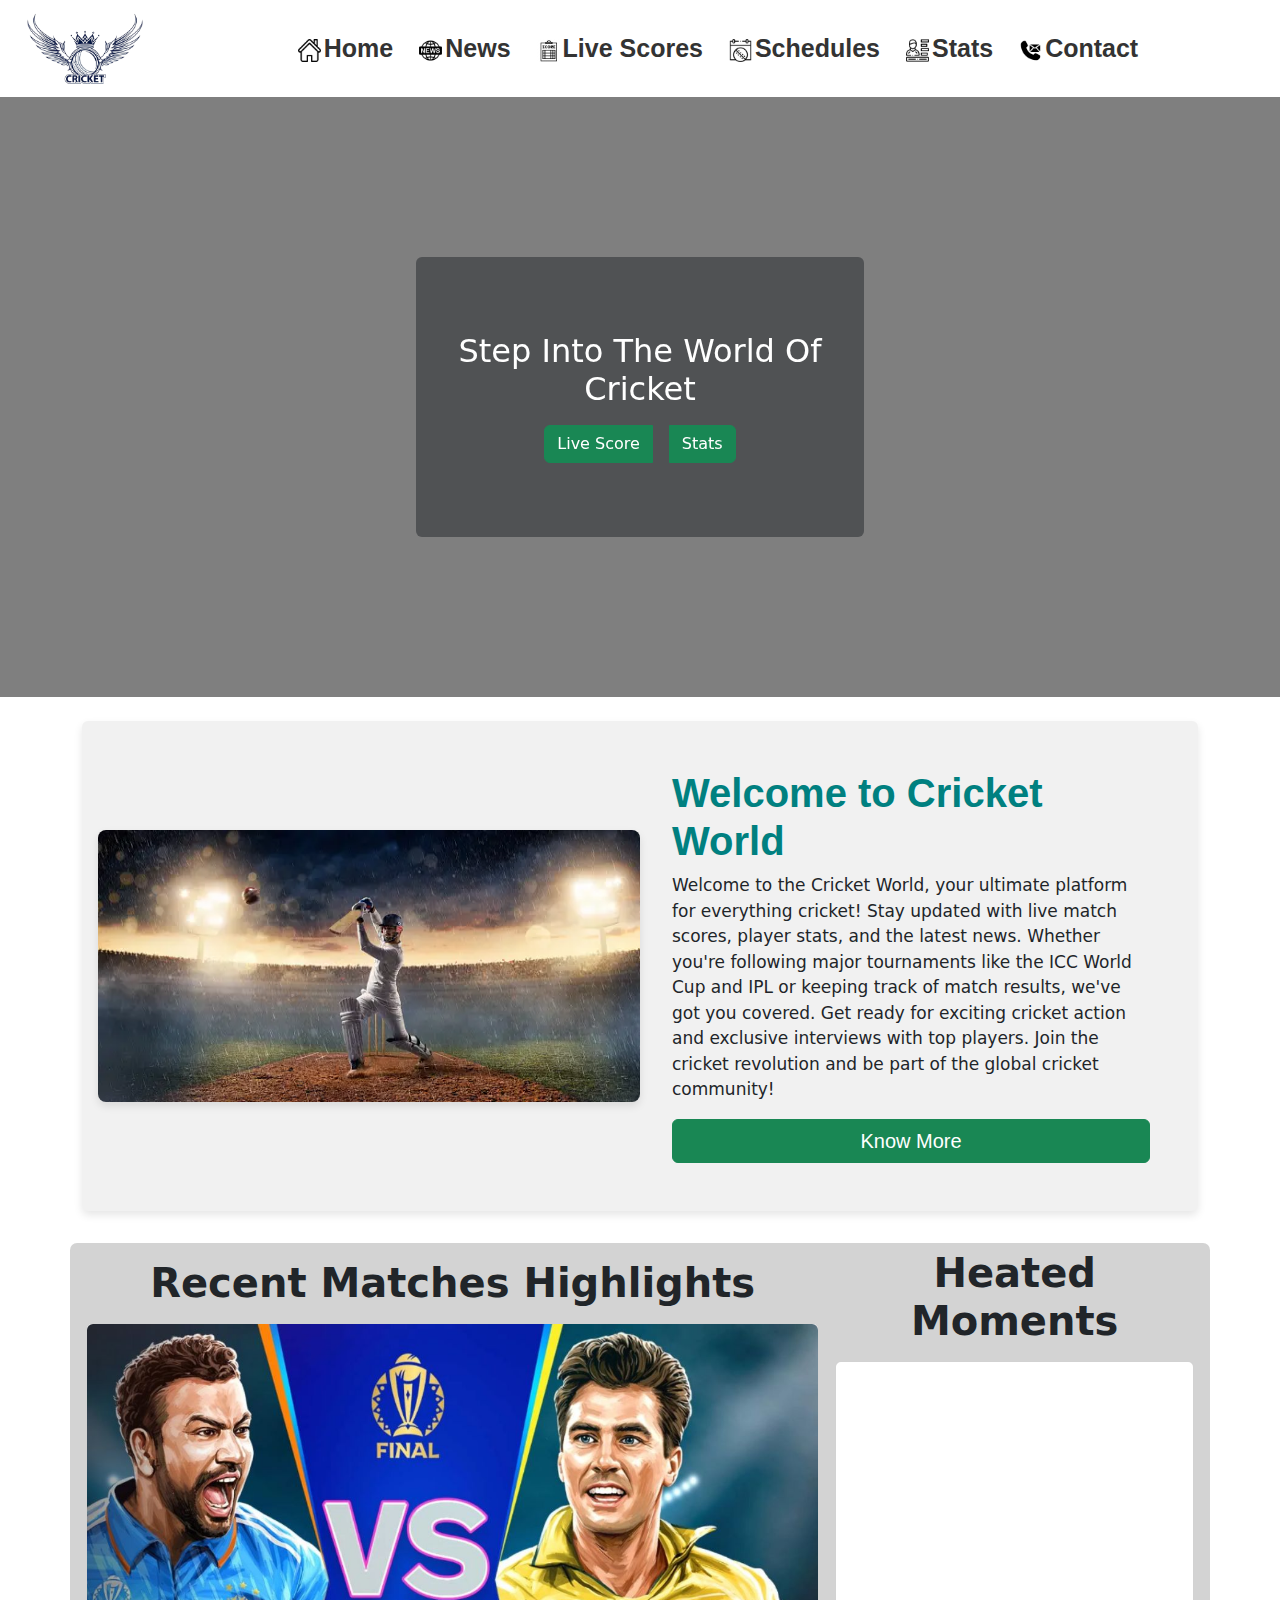
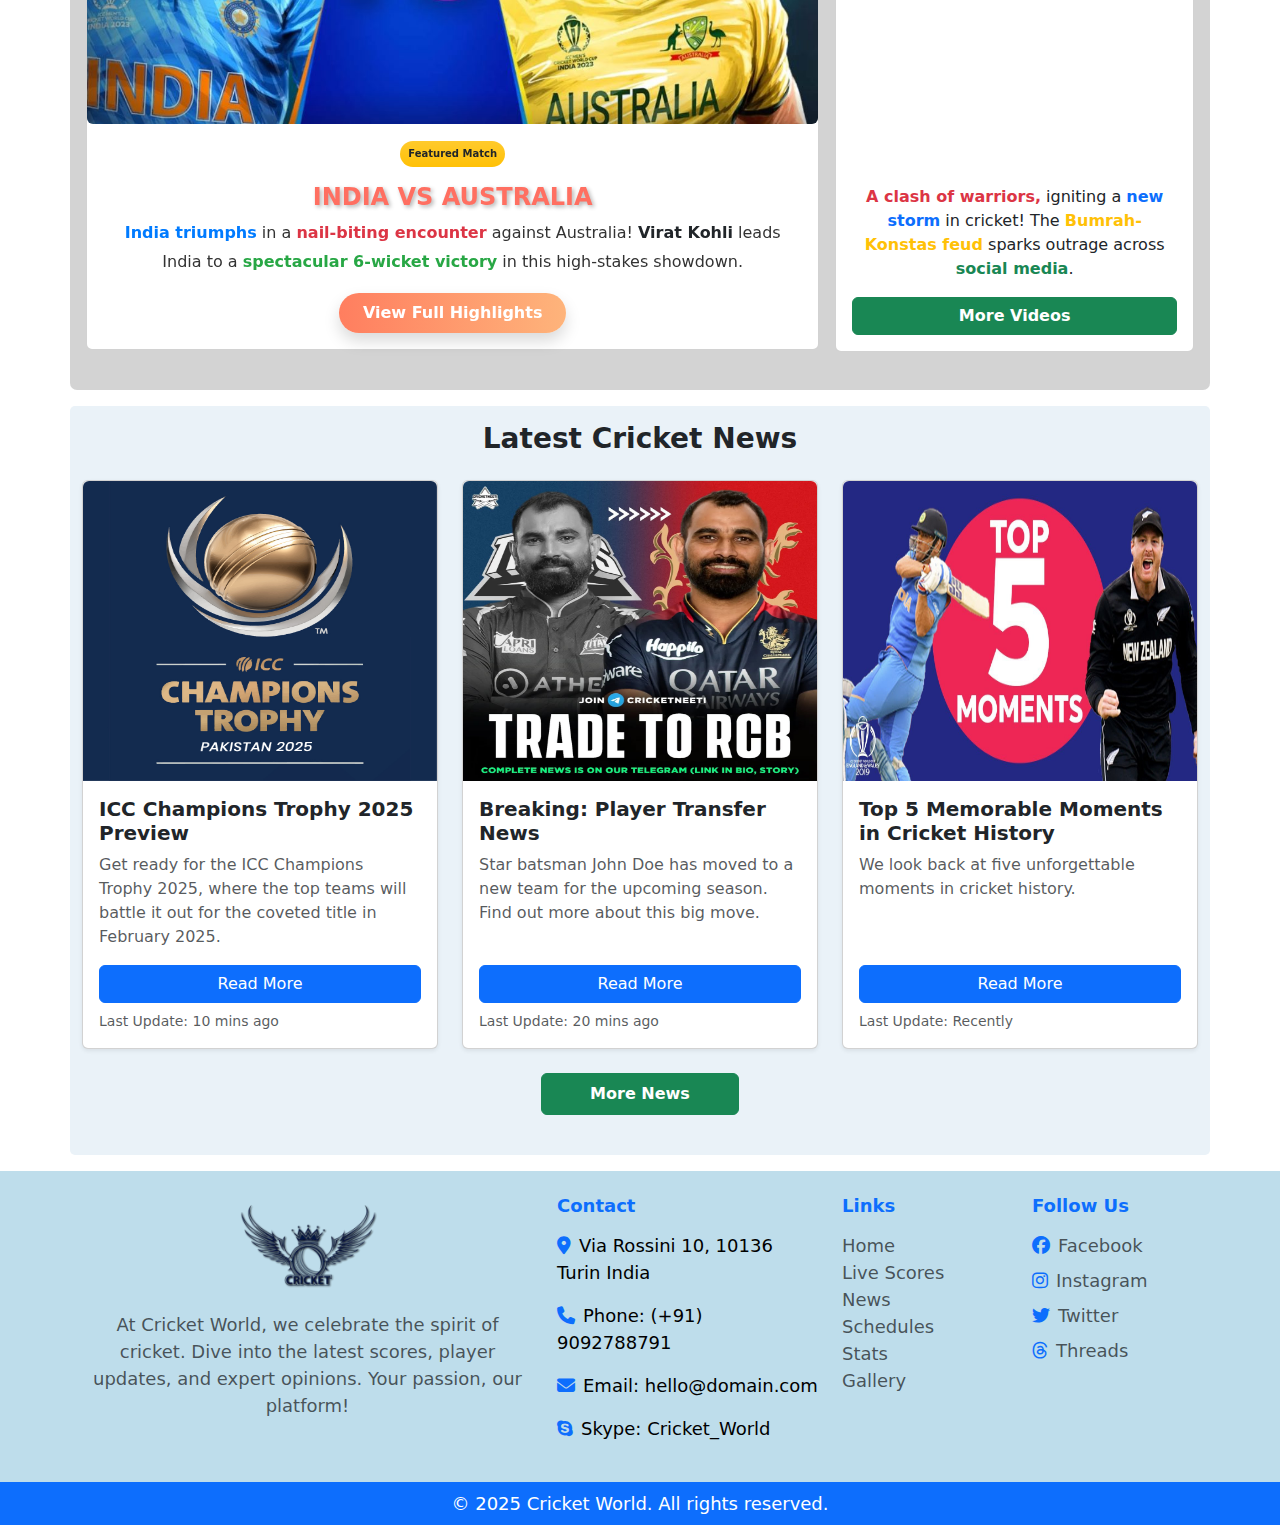
==== index.html @ 3b0625f8 "first commit" ====
<!DOCTYPE html>
<html lang="en">
<head>
    <meta charset="UTF-8">
    <meta name="viewport" content="width=device-width, initial-scale=1.0">
    <title>Cricket World</title>
    <link href="https://cdn.jsdelivr.net/npm/bootstrap@5.3.3/dist/css/bootstrap.min.css" rel="stylesheet" integrity="sha384-QWTKZyjpPEjISv5WaRU9OFeRpok6YctnYmDr5pNlyT2bRjXh0JMhjY6hW+ALEwIH" crossorigin="anonymous">
    <link rel="stylesheet" href="https://cdnjs.cloudflare.com/ajax/libs/font-awesome/6.7.2/css/all.min.css" integrity="sha512-Evv84Mr4kqVGRNSgIGL/F/aIDqQb7xQ2vcrdIwxfjThSH8CSR7PBEakCr51Ck+w+/U6swU2Im1vVX0SVk9ABhg==" crossorigin="anonymous" referrerpolicy="no-referrer" />
    <link rel="stylesheet" href="style.css">
</head>
<body>
    <!-- Navbar -->
    <nav class="navbar navbar-expand-lg">
        <a href="#" class="navbar-brand">
            <img src="images/logo.png" alt="Logo">
        </a>
        <button class="navbar-toggler me-4" data-bs-toggle="collapse" data-bs-target="#navigation">
            <span class="navbar-toggler-icon"></span>
        </button>

        <div class="collapse navbar-collapse" id="navigation">
            <ul class="navbar-nav mx-auto d-flex align-items-center">
                <li class="nav-item">
                    <a href="#home" class="nav-link">
                        <img src="images/home.png" alt="">Home
                    </a>
                </li>
                <li class="nav-item">
                    <a href="#latest-news" class="nav-link">
                        <img src="images/newslogo.png" alt="">News
                    </a>
                </li>
                <li class="nav-item">
                    <a href="#livescore" class="nav-link" data-bs-toggle="modal">
                        <img src="images/scorelogo.webp" alt="">Live Scores
                    </a>
                </li>
                <li class="nav-item">
                    <a href="more-news.html#schedule" class="nav-link">
                        <img src="images/schedule.png" alt="">Schedules
                    </a>
                </li>
                <li class="nav-item">
                    <a href="more-news.html#stats" class="nav-link">
                        <img src="images/player.png" alt="">Stats
                    </a>
                </li>
                <li class="nav-item">
                    <a href="contact.html" class="nav-link">
                        <img src="images/contact.webp" alt="">Contact
                    </a>
                </li>
            </ul>
        </div>
    </nav>
    <!-- Navbar End Here -->

    <!-- Laptop Carousel -->
    <div id="cricketCarousel" class="carousel slide d-none d-md-block car1" data-bs-ride="carousel">
        <div class="carousel-inner">
            <!-- Video Slide 1 -->
            <div class="carousel-item active">
                <video class="d-block w-100" autoplay loop muted>
                    <source src="images/cricket.mp4" type="video/mp4">
                    Your browser does not support the video tag.
                </video>
            </div>
            <!-- Image Slide 2 -->
            <div class="carousel-item">
                <img src="images/cricket2.jpg" alt="Cricket Action" class="d-block w-100">
            </div>
            <!-- Video Slide 3 -->
            <div class="carousel-item">
                <video class="d-block w-100" autoplay loop muted>
                    <source src="images/cricket2.mp4" type="video/mp4">
                    Your browser does not support the video tag.
                </video>
            </div>
        </div>
    
        <!-- Caption Section -->
        <div class="carousel-caption d-flex flex-column justify-content-center align-items-center bg-opacity-50 bg-dark text-white p-3 rounded">
            <h2 class="mb-3">Step Into The World Of Cricket</h2>
            <div class="btn-group">
                <a href="#livescore" class="btn btn-success mx-2" data-bs-toggle="modal">Live Score</a>
                <a href="more-news.html#stats" class="btn btn-success mx-2">Stats</a>
            </div>
        </div>
    </div>
    <!-- End of Laptop Carousel -->
    

    <!-- mobile carousel -->
    <div class="carousel slide car2 d-md-none" data-bs-ride="carousel">
        <div class="carousel-inner">
            <div class="carousel-item active">
                <img src="images/pexels-aalekh-deval-61079251-9153468.jpg" class="d-block w-100" alt="">
            </div>
            <div class="carousel-item">
                <img src="images/mc.webp" class="d-block w-100" alt="">
            </div>
            <div class="carousel-item">
                <img src="images/pexels-jurie-maree-3665535-5519470.jpg" class="d-block w-100" alt="">
            </div>
        </div>
        <div class="carousel-caption d-flex flex-column justify-content-center align-items-center bg2 text-center p-3">
            <p class="fs-6 fw-bold">Step Into The World Of Cricket</p>
            <div class="btns d-flex flex-column gap-2">
                <a href="#livescore" class="btn btn-success w-100" data-bs-toggle="modal">Live Score</a>
                <a href="more-news.html#stats" class="btn btn-success w-100">Stats</a>
            </div>
        </div>
    </div>
    <!-- mobile carousel end here -->

    
    <!-- Home Section -->
    <section id="home" class="container py-3 home">
        <div class="card my-2 p-3">
            <div class="row g-0 align-items-center">

                <div class="col-lg-6 col-md-12 col-sm-12">
                    <img src="images/home.webp" class="img-fluid home-image card-img h-100" alt="Cricket Intro">
                </div>

                <div class="col-lg-6 col-md-12 col-sm-12 d-flex flex-column justify-content-between p-3">
                    <div class="card-body">
                        <h2 class="home-title text-center text-md-start">Welcome to Cricket World</h2>
                        <p class="home-description text-center text-md-start">
                            Welcome to the Cricket World, your ultimate platform for everything cricket! Stay updated with live match scores, player stats, and the latest news. Whether you're following major tournaments like the ICC World Cup and IPL or keeping track of match results, we've got you covered. Get ready for exciting cricket action and exclusive interviews with top players. Join the cricket revolution and be part of the global cricket community!
                        </p>
                        <a href="#live-scores" class="btn btn-success home-btn w-100 w-md-auto mt-3 mt-md-0">Know More</a>
                    </div>
                </div>
            </div>
        </div>
    </section>
    
    <section class="container my-2 p-3 high">
        <div class="row g-3">
            <!-- Carousel Section -->
            <div class="col-lg-8 col-md-7 col-sm-12">
                <h1 class="text-center fw-bold mb-3">Recent Matches Highlights</h1>
                <div id="recentMatchesCarousel" class="carousel slide" data-bs-ride="carousel">
                    <div class="carousel-inner">
                        <div class="carousel-item active">
                            <div class="card mb-4">
                                <div class="video-thumbnail">
                                    <img src="images/indvsaus.jpg" alt="India vs Australia" class="img-fluid card-img-top rounded">
                                </div>
                                <div class="card-body text-center position-relative">
                                    <span class="badge bg-gradient bg-warning text-dark p-2 rounded-pill mb-3 animate-badge">
                                        Featured Match
                                    </span>
                                    <h5 class="card-title fw-bold text-uppercase" 
                                        style="color: #ff6f61; text-shadow: 2px 2px 4px rgba(0,0,0,0.3); font-size: 1.5rem;">
                                        India vs Australia
                                    </h5>
                                    <p class="card-text" style="line-height: 1.8; font-size: 1rem; color: #333;">
                                        <span class="fw-bold" style="color: #007bff;">India triumphs</span> in a 
                                        <span class="text-danger fw-bold">nail-biting encounter</span> against Australia! 
                                        <span class="text-dark fw-bold">Virat Kohli</span> leads India to a 
                                        <span style="color: #28a745; font-weight: bold;">spectacular 6-wicket victory</span> in this high-stakes showdown.
                                    </p>
                                    <a href="#highlight" 
                                       class="btn text-white fw-bold rounded-pill px-4 py-2 shadow animate-button"
                                       style="background: linear-gradient(90deg, #ff7e5f, #feb47b); border: none; font-size: 1rem;">
                                        View Full Highlights
                                    </a>
                                </div>
                            </div>
                        </div>

                        <div class="carousel-item">
                            <div class="card mb-4">
                                <div class="video-thumbnail">
                                    <img src="images/pakvseng.jpg" alt="England vs Pakistan" class="img-fluid card-img-top rounded">
                                </div>
                                <div class="card-body text-center position-relative">
                                    <span class="badge bg-gradient bg-info text-dark p-2 rounded-pill mb-3 animate-badge">
                                        Match Highlight
                                    </span>
                                    <h5 class="card-title fw-bold text-uppercase" 
                                        style="color: #4b79a1; text-shadow: 2px 2px 4px rgba(0,0,0,0.3); font-size: 1.5rem;">
                                        England vs Pakistan
                                    </h5>
                                    <p class="card-text" style="line-height: 1.8; font-size: 1rem; color: #333;">
                                        <span class="fw-bold text-primary">England dominates</span> with a 
                                        <span class="text-danger fw-bold">masterclass chase</span>! 
                                        <span class="text-dark fw-bold">Joe Root</span> leads the charge as 
                                        <span style="color: #28a745; font-weight: bold;">England effortlessly hunts down 300</span>, 
                                        sealing a <span style="color: #ff7e5f; font-weight: bold;">memorable victory</span> against Pakistan.
                                    </p>
                                    <a href="#highlight" 
                                       class="btn text-white fw-bold rounded-pill px-4 py-2 shadow animate-button"
                                       style="background: linear-gradient(90deg, #4facfe, #00f2fe); border: none; font-size: 1rem;">
                                        View Full Highlights
                                    </a>
                                </div>
                            </div>
                        </div>

                        <div class="carousel-item">
                            <div class="card mb-4">
                                <div class="video-thumbnail">
                                    <img src="images/savsnz.jpg" alt="South Africa vs New Zealand" class="img-fluid card-img-top rounded">
                                </div>
                                <div class="card-body text-center position-relative">
                                    <span class="badge bg-gradient bg-warning text-dark p-2 rounded-pill mb-3 animate-badge">
                                        Thriller Match
                                    </span>
                                    <h5 class="card-title fw-bold text-uppercase" 
                                        style="color: #ff6700; text-shadow: 2px 2px 5px rgba(0,0,0,0.4); font-size: 1.5rem;">
                                        South Africa vs New Zealand
                                    </h5>
                                    <p class="card-text" style="line-height: 1.8; font-size: 1rem; color: #444;">
                                        <span class="fw-bold text-warning">South Africa clinches</span> a 
                                        <span class="text-danger fw-bold">nail-biter</span> by just <span class="text-success fw-bold">2 runs</span>! 
                                        <span style="color: #004d40; font-weight: bold;">Quinton de Kock</span> delivers brilliance, lighting up the field 
                                        in a <span style="color: #fc4a1a; font-weight: bold;">thrilling victory</span> over New Zealand.
                                    </p>
                                    <a href="#highlight" 
                                       class="btn text-white fw-bold rounded-pill px-4 py-2 shadow animate-button"
                                       style="background: linear-gradient(90deg, #ff512f, #dd2476); border: none; font-size: 1rem;">
                                        View Full Highlights
                                    </a>
                                </div>
                            </div>
                        </div>
                    </div>
                </div>
            </div>

            <div class="col-lg-4 col-md-5 col-sm-12 my-auto">
                <h1 class="text-center fw-bold mb-3">Heated Moments</h1>
                <div class="card mb-3">
                    <div class="video-thumbnail">
                        <div class="embed-responsive embed-responsive-16by9">
                            <iframe class="embed-responsive-item w-100" src="https://www.youtube.com/embed/vBTLapxfEOU" allowfullscreen></iframe>
                        </div>
                    </div>
                    <div class="card-body">
                        <p class="card-text text-center">
                            <span class="fw-bold text-danger">A clash of warriors,</span> 
                            igniting a <span class="fw-bold text-primary">new storm</span> in cricket! 
                            The <span class="fw-semibold text-warning">Bumrah-Konstas feud</span> sparks outrage across 
                            <span class="fw-semibold text-success">social media</span>.
                        </p>
                        <a href="#" class="btn btn-success w-100 text-white fw-bold">More Videos</a>
                    </div>
                </div>
            </div>
        </div>
    </section>
    <!-- Home Section End Here -->
    

    <!-- news -->
    <section id="latest-news" class="container lnews py-3 my-3">
        <h3 class="text-center fw-bold mb-4">Latest Cricket News</h3>
        <div class="row g-4">
            <div class="col-lg-4 col-md-6 col-sm-12">
                <div class="card shadow-sm h-100">
                    <img src="images/icc2025.jpg" class="card-img-top img-fluid rounded-top" alt="News Image 1">
                    <div class="card-body d-flex flex-column">
                        <h5 class="card-title fw-bold">ICC Champions Trophy 2025 Preview</h5>
                        <p class="card-text text-muted">Get ready for the ICC Champions Trophy 2025, where the top teams will battle it out for the coveted title in February 2025.</p>
                        <a href="#" class="btn btn-primary mt-auto">Read More</a>
                        <small class="text-muted mt-2 d-block">Last Update: 10 mins ago</small>
                    </div>
                </div>
            </div>

            <div class="col-lg-4 col-md-6 col-sm-12">
                <div class="card shadow-sm h-100">
                    <img src="images/trade.jpg" class="card-img-top img-fluid rounded-top" alt="News Image 2">
                    <div class="card-body d-flex flex-column">
                        <h5 class="card-title fw-bold">Breaking: Player Transfer News</h5>
                        <p class="card-text text-muted">Star batsman John Doe has moved to a new team for the upcoming season. Find out more about this big move.</p>
                        <a href="#" class="btn btn-primary mt-auto">Read More</a>
                        <small class="text-muted mt-2 d-block">Last Update: 20 mins ago</small>
                    </div>
                </div>
            </div>

            <div class="col-lg-4 col-md-6 col-sm-12 mx-md-auto">
                <div class="card shadow-sm h-100">
                    <img src="images/top5.jpg" class="card-img-top img-fluid rounded-top" alt="News Image 3">
                    <div class="card-body d-flex flex-column">
                        <h5 class="card-title fw-bold">Top 5 Memorable Moments in Cricket History</h5>
                        <p class="card-text text-muted">We look back at five unforgettable moments in cricket history.</p>
                        <a href="#" class="btn btn-primary mt-auto">Read More</a>
                        <small class="text-muted mt-2 d-block">Last Update: Recently</small>
                    </div>
                </div>
            </div>
        </div>
    
        <div class="text-center my-4">
            <a href="more-news.html#latest-news" class="btn btn-success fw-bold px-5 py-2">More News</a>
        </div>
    </section>
    <!-- news end here -->
    
    
    <!-- footer -->
    <div class="footer pt-4">
        <div class="container">
            <div class="row g-4">
                <!-- Logo and Description -->
                <div class="col-lg-5 col-md-6 text-center d-flex flex-column align-items-center">
                    <img src="images/download.png" alt="Logo" class="img-fluid logo mb-3" style="max-width: 150px;">
                    <p class="text-muted">
                        At Cricket World, we celebrate the spirit of cricket. Dive into the latest scores, player updates, and expert opinions. Your passion, our platform!
                    </p>
                </div>
    
                <div class="col-lg-3 col-md-6">
                    <h5 class="fw-bold text-primary mb-3">Contact</h5>
                    <p><i class="fa-solid fa-location-dot text-primary me-2"></i>Via Rossini 10, 10136 Turin India</p>
                    <p><i class="fa-solid fa-phone text-primary me-2"></i>Phone: (+91) 9092788791</p>
                    <p><i class="fa-solid fa-envelope text-primary me-2"></i>Email: <a href="cricketworld@gmail.com" class="text-decoration-none">hello@domain.com</a></p>
                    <p><i class="fa-brands fa-skype text-primary me-2"></i>Skype: Cricket_World</p>
                </div>
    
                <div class="col-lg-2 col-md-6">
                    <h5 class="fw-bold text-primary mb-3">Links</h5>
                    <ul class="list-unstyled">
                        <li><a href="#" class="text-muted text-decoration-none">Home</a></li>
                        <li><a href="#livescore" class="text-muted text-decoration-none" data-bs-toggle="modal">Live Scores</a></li>
                        <li><a href="more-news.html#latest-news" class="text-muted text-decoration-none">News</a></li>
                        <li><a href="more-news.html#schedule" class="text-muted text-decoration-none">Schedules</a></li>
                        <li><a href="more-news.html#stats" class="text-muted text-decoration-none">Stats</a></li>
                        <li><a href="#" class="text-muted text-decoration-none">Gallery</a></li>
                    </ul>
                </div>

                <div class="col-lg-2 col-md-6">
                    <h5 class="fw-bold text-primary mb-3">Follow Us</h5>
                    <ul class="list-unstyled">
                        <li><a href="#" class="text-muted text-decoration-none mb-2 d-block">
                            <i class="fa-brands fa-facebook text-primary me-2"></i>Facebook</a></li>
                        <li><a href="#" class="text-muted text-decoration-none mb-2 d-block">
                            <i class="fa-brands fa-instagram text-primary me-2"></i>Instagram</a></li>
                        <li><a href="#" class="text-muted text-decoration-none mb-2 d-block">
                            <i class="fa-brands fa-twitter text-primary me-2"></i>Twitter</a></li>
                        <li><a href="#" class="text-muted text-decoration-none mb-2 d-block">
                            <i class="fa-brands fa-threads text-primary me-2"></i>Threads</a></li>
                    </ul>
                </div>
            </div>
        </div>
        <div class="copy bg-primary text-white text-center py-2 mt-4">
            <p class="mb-0">&copy; 2025 Cricket World. All rights reserved.</p>
        </div>
    </div>
    <!-- footer end -->
    
    <!-- Modal -->
    <div class="modal fade" tabindex="-1" id="livescore">
        <div class="modal-dialog p-auto" style="max-width:80%;">
            <div class="modal-content">
                <div class="modal-header">
                    <h3 class="modal-title" id="livescoreLabel">Live Scores</h3>
                    <button type="button" class="btn-close" data-bs-dismiss="modal" aria-label="Close"></button>
                </div>
                <div class="modal-body">
                    <div class="container py-3">
                        <div class="row">
                            <div class="col-lg-4 col-md-6">
                                <div class="card mb-2">
                                    <div class="card-body">
                                        <div class="d-flex justify-content-between align-items-center">
                                            <div class="text-center">
                                                <img src="images/indiaflag.jpg" alt="India Flag" class="card-img img-fluid" style="max-width: 100%; height: auto;">
                                                <h5 class="card-title mt-2">INDIA</h5>
                                            </div>
                                            <span class="badge bg-danger">Live</span>
                                            <div class="text-center">
                                                <img src="images/pakisthan.jpg" alt="Pakistan Flag" class="card-img img-fluid" style="max-width: 100%; height: auto;">
                                                <h5 class="card-title mt-2">PAKISTHAN</h5>
                                            </div>
                                        </div>
                                        <div class="d-flex justify-content-between mt-3">
                                            <div class="score-team text-center">
                                                <span class="score">120/3</span>
                                                <small class="text-muted">15 overs</small>
                                            </div>
                                            <div class="score-team text-center">
                                                <span class="score">150/4</span>
                                                <small class="text-muted">20 overs</small>
                                            </div>
                                        </div>
                                        <a href="#" class="btn btn-primary mt-3">View Details</a>
                                    </div>
                                </div>
                            </div>

                            <div class="col-lg-4 col-md-6">
                                <div class="card mb-2">
                                    <div class="card-body">
                                        <div class="d-flex justify-content-between align-items-center">
                                            <div class="text-center">
                                                <img src="images/australiaflag.jpg" alt="Australia Flag" class="card-img img-fluid" style="max-width: 100%; height: auto;">
                                                <h5 class="card-title mt-2">AUSTRALIA</h5>
                                            </div>
                                            <span class="badge bg-danger">Live</span>
                                            <div class="text-center">
                                                <img src="images/newzealanflag.jpg" alt="New Zealand Flag" class="card-img img-fluid" style="max-width: 100%; height: auto;">
                                                <h5 class="card-title mt-2">NEW ZEALAND</h5>
                                            </div>
                                        </div>
                                        <div class="d-flex justify-content-between mt-3">
                                            <div class="score-team text-center">
                                                <span class="score">150/4</span>
                                                <small class="text-muted">20 overs</small>
                                            </div>
                                            <div class="score-team text-center">
                                                <span class="score">110/5</span>
                                                <small class="text-muted">18 overs</small>
                                            </div>
                                        </div>
                                        <a href="#" class="btn btn-primary mt-3">View Details</a>
                                    </div>
                                </div>
                            </div>

                            <div class="col-lg-4 col-md-6 mx-md-auto">
                                <div class="card mb-2">
                                    <div class="card-body">
                                        <div class="d-flex justify-content-between align-items-center">
                                            <div class="text-center">
                                                <img src="images/southafrica.jpg" alt="South Africa Flag" class="card-img img-fluid" style="max-width: 100%; height: auto;">
                                                <h5 class="card-title mt-2">SOUTH AFRICA</h5>
                                            </div>
                                            <span class="badge bg-danger">Live</span>
                                            <div class="text-center">
                                                <img src="images/westindies.jpg" alt="West Indies Flag" class="card-img img-fluid" style="max-width: 100%; height: auto;">
                                                <h5 class="card-title mt-2">WEST INDIES</h5>
                                            </div>
                                        </div>
                                        <div class="d-flex justify-content-between mt-3">
                                            <div class="score-team text-center">
                                                <span class="score">200/10</span>
                                                <small class="text-muted">50 overs</small>
                                            </div>
                                            <div class="score-team text-center">
                                                <span class="score">145/7</span>
                                                <small class="text-muted">44 overs</small>
                                            </div>
                                        </div>
                                        <a href="#" class="btn btn-primary mt-3">View Details</a>
                                    </div>
                                </div>
                            </div>
                        </div>
                    </div>
                </div>
            </div>
        </div>
    </div>
    <!-- End of modal -->
    
    <script src="https://cdn.jsdelivr.net/npm/bootstrap@5.3.3/dist/js/bootstrap.bundle.min.js" integrity="sha384-YvpcrYf0tY3lHB60NNkmXc5s9fDVZLESaAA55NDzOxhy9GkcIdslK1eN7N6jIeHz" crossorigin="anonymous"></script>
</body>
</html>
---- style.css ----
*{
    margin: 0;
    padding: 0;
}

html{
    scroll-behavior: smooth;
}

.navbar{
    padding:0 !important;
}

.navbar-brand img{
    width: 130px;
    margin-left: 20px;
}


.nav-link{
    font-size: 25px;
    margin-right: 10px;
    font-weight: bold;
    font-family:'Franklin Gothic Medium', 'Arial Narrow', Arial, sans-serif;
    color: #333;
}

.nav-link img{
    width: 23px;
    margin-right: 3px;
}

.nav-link:hover {
    color: #007BFF;
}

.car1 .carousel-item video {
    height: 600px;
    object-fit: cover;
    width: 100% ;
}

.car1 .carousel-item img {
    height: 600px;
    object-fit: cover;
    width: 100%;
}

.car1 .carousel-item::after {
    content: "";
    position: absolute;
    top: 0;
    left: 0;
    width: 100%;
    height: 100%;
    background: rgba(0, 0, 0, 0.5); /* Black layer with 60% opacity */
    z-index: 1;
}

.car1 .carousel-caption {
    position: absolute;
    top: 50%;
    left: 50%;
    transform: translate(-50%, -50%);
    text-align: center;
    color: white;
    z-index: 2;
}

.bg p{
    font-size: 55px;
    font-family:cooper-black;
}
.bg a{
    width: 30%;
    font-weight: bold;
    color: #ffeb3b; /* Light Yellow */
}

.car2 .carousel-item img {
    height: 300px;
    object-fit: cover;
    width: 100%;
}

.car2 .carousel-item::after {
    content: "";
    position: absolute;
    top: 0;
    left: 0;
    width: 100%;
    height: 100%;
    background: rgba(0, 0, 0, 0.6); /* Black layer with 60% opacity */
    z-index: 1;
}

.car2 .carousel-caption {
    position: absolute;
    top: 50%;
    left: 50%;
    transform: translate(-50%, -50%);
    text-align: center;
    color: white;
    z-index: 2;
}

.bg2 p{
    font-size: 30px;
}

.bg2 a{
    font-weight: bold;
    color: #ffeb3b; /* Light Yellow */
}

.home-image {
    border-radius: 8px;
    box-shadow: 0 4px 8px rgba(0, 0, 0, 0.1);
    transition: transform 0.3s ease;
}

.home-image:hover {
    transform: scale(1.02);
}

.home .card {
    border: none;
    box-shadow: 0 4px 8px rgba(0, 0, 0, 0.1);
    background-color: #f1f1f1;
}

.home-title{
    font-size: 40px;
    color: #008080;
    font-weight: bold;
    font-family: 'Segoe UI', Tahoma, Geneva, Verdana, sans-serif;
}

.home-description{
    font-size: 17px;
}

.home-btn{
    font-size: 20px;
    font-family: Arial, Helvetica, sans-serif;
}

.video-thumbnail img{
    height: 400px !important;
}


.card-img-top{
    height:300px;
}

.lnews{
    background-color:#eaf2f8;
    border-radius: 5px;
}

.high{
    background-color: rgba(105, 105, 105, 0.293);
    border-radius: 7px;
}

.video-thumbnail iframe{
    height: 400px;
}


/* Badge animation */
.animate-badge {
    animation: pulse 2s infinite;
}

@keyframes pulse {
    0%, 100% {
        transform: scale(1);
        opacity: 1;
    }
    50% {
        transform: scale(1.1);
        opacity: 0.8;
    }
}

/* Button hover effect */
.animate-button {
    transition: transform 0.3s ease, box-shadow 0.3s ease;
}

.animate-button:hover {
    transform: translateY(-3px);
    box-shadow: 0 4px 10px rgba(0, 0, 0, 0.2);
}

/* Text shadow for the title */
.card-title {
    transition: color 0.3s ease;
}

.card-title:hover {
    color: #ff4500; /* Highlight on hover */
}

.btn-gradient {
    background: linear-gradient(90deg, #ff5722, #1e88e5);
    color: #fff;
    font-weight: bold;
    border: none;
    border-radius: 25px;
    transition: transform 0.3s ease, box-shadow 0.3s ease;
}

.btn-gradient:hover {
    background: linear-gradient(90deg, #1e88e5, #ff5722);
    transform: scale(1.05);
    box-shadow: 0px 4px 10px rgba(0, 0, 0, 0.2);
}


.footer {
    background-color:#beddeb;
    color:black;
}
.footer a {
    color:black;
    text-decoration: none;
    font-size: 18px;
}
.footer a:hover {
    color: #8bc34a;
    text-decoration: underline;
}
.footer h5 {
    font-size: 18px;
    color: black;
    margin-bottom: 20px;
}
.footer p {
    font-size: 18px;
}

.footer img{
    width: 200px;
    
}

.copy{
    background-color:rgba(0, 0, 0, 0.163);
}


.modal .card .card-body img{
    width: 50px !important;
    height: 30px;
}


.score-text {
    font-size: 1.2rem; /* Slightly larger font for the score */
    font-weight: 600;  /* Bold text */
    color: #333;      /* Darker text color for contrast */
}

.score-team .score {
    font-size: 1.2em;
    font-weight: bold;
    color: #333;
}

.modal .card-body {
    padding: 1.5rem; /* Increased padding for better spacing */
}

.modal .btn-primary {
    margin-top: 10px; /* Space between the score and button */
}

.badge{
    font-size: 10px; /* Larger badge font */
    padding: 8px 12px; /* More padding in the badge */
    border-radius: 12px; /* Rounded badge */
}

.modal-header h5 {
    font-size: 1.5rem; /* Increase the font size for modal title */
    font-weight: 700;  /* Make title bold */
}

.modal-body {
    padding-top: 15px; /* Add space on top of modal body */
}
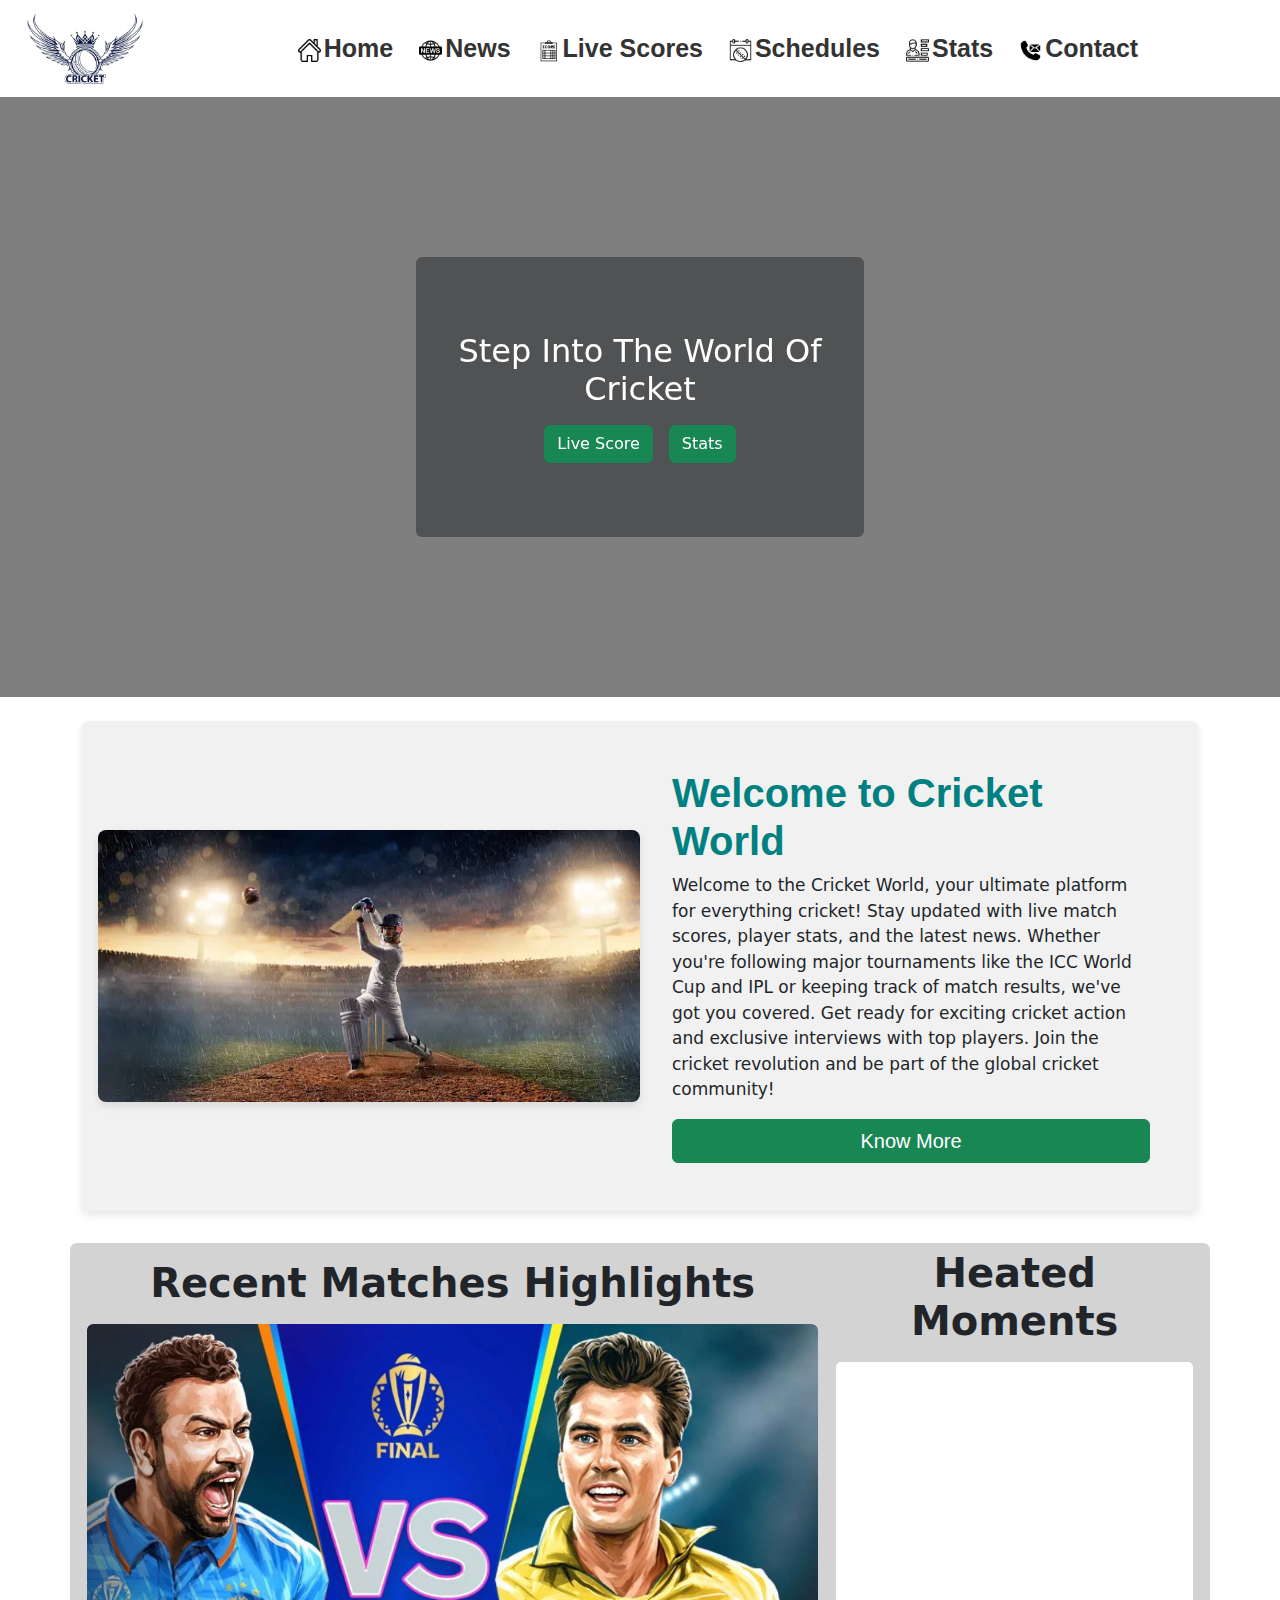
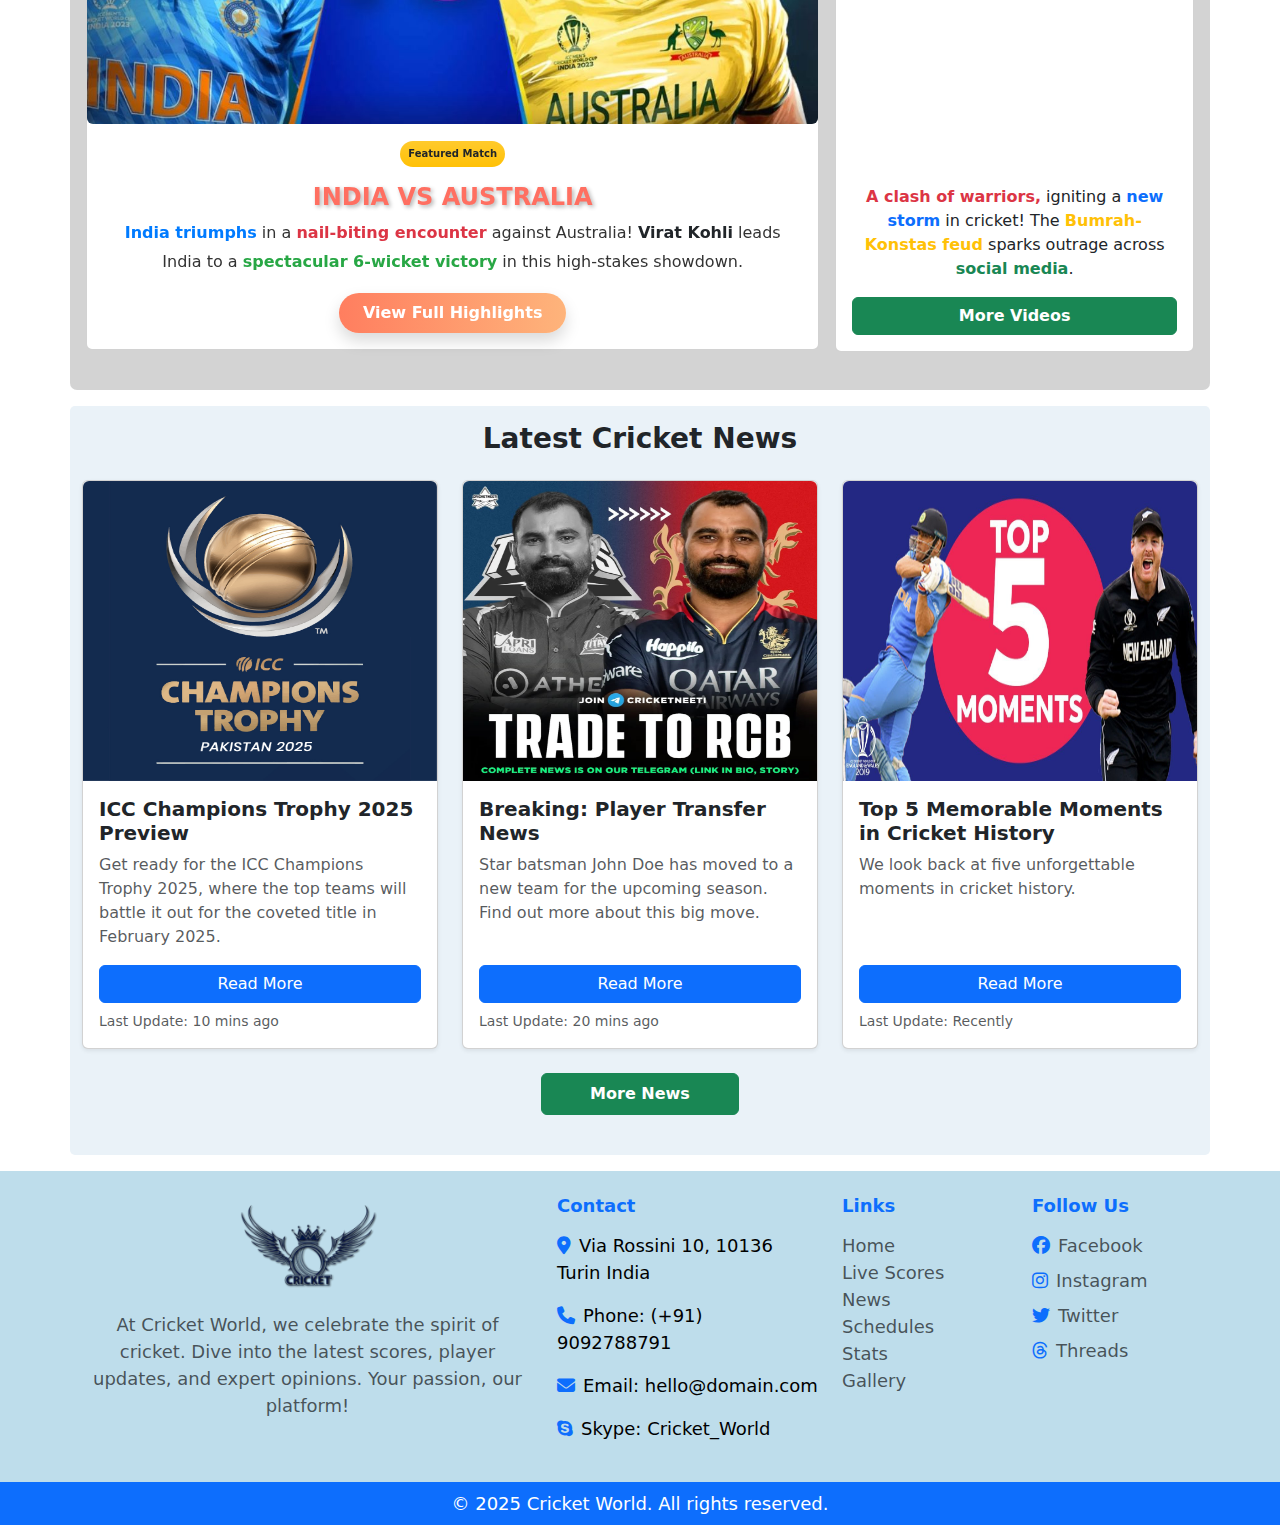
==== commit 5d1ea853: "Updates" ====
--- a/index.html
+++ b/index.html
@@ -62,7 +62,6 @@
             <div class="carousel-item active">
                 <video class="d-block w-100" autoplay loop muted>
                     <source src="images/cricket.mp4" type="video/mp4">
-                    Your browser does not support the video tag.
                 </video>
             </div>
             <!-- Image Slide 2 -->
@@ -73,7 +72,6 @@
             <div class="carousel-item">
                 <video class="d-block w-100" autoplay loop muted>
                     <source src="images/cricket2.mp4" type="video/mp4">
-                    Your browser does not support the video tag.
                 </video>
             </div>
         </div>
@@ -82,8 +80,8 @@
         <div class="carousel-caption d-flex flex-column justify-content-center align-items-center bg-opacity-50 bg-dark text-white p-3 rounded">
             <h2 class="mb-3">Step Into The World Of Cricket</h2>
             <div class="btn-group">
-                <a href="#livescore" class="btn btn-success mx-2" data-bs-toggle="modal">Live Score</a>
-                <a href="more-news.html#stats" class="btn btn-success mx-2">Stats</a>
+                <a href="#livescore" class="btn btn-success mx-2 rounded" data-bs-toggle="modal">Live Score</a>
+                <a href="more-news.html#stats" class="btn btn-success mx-2 rounded">Stats</a>
             </div>
         </div>
     </div>
